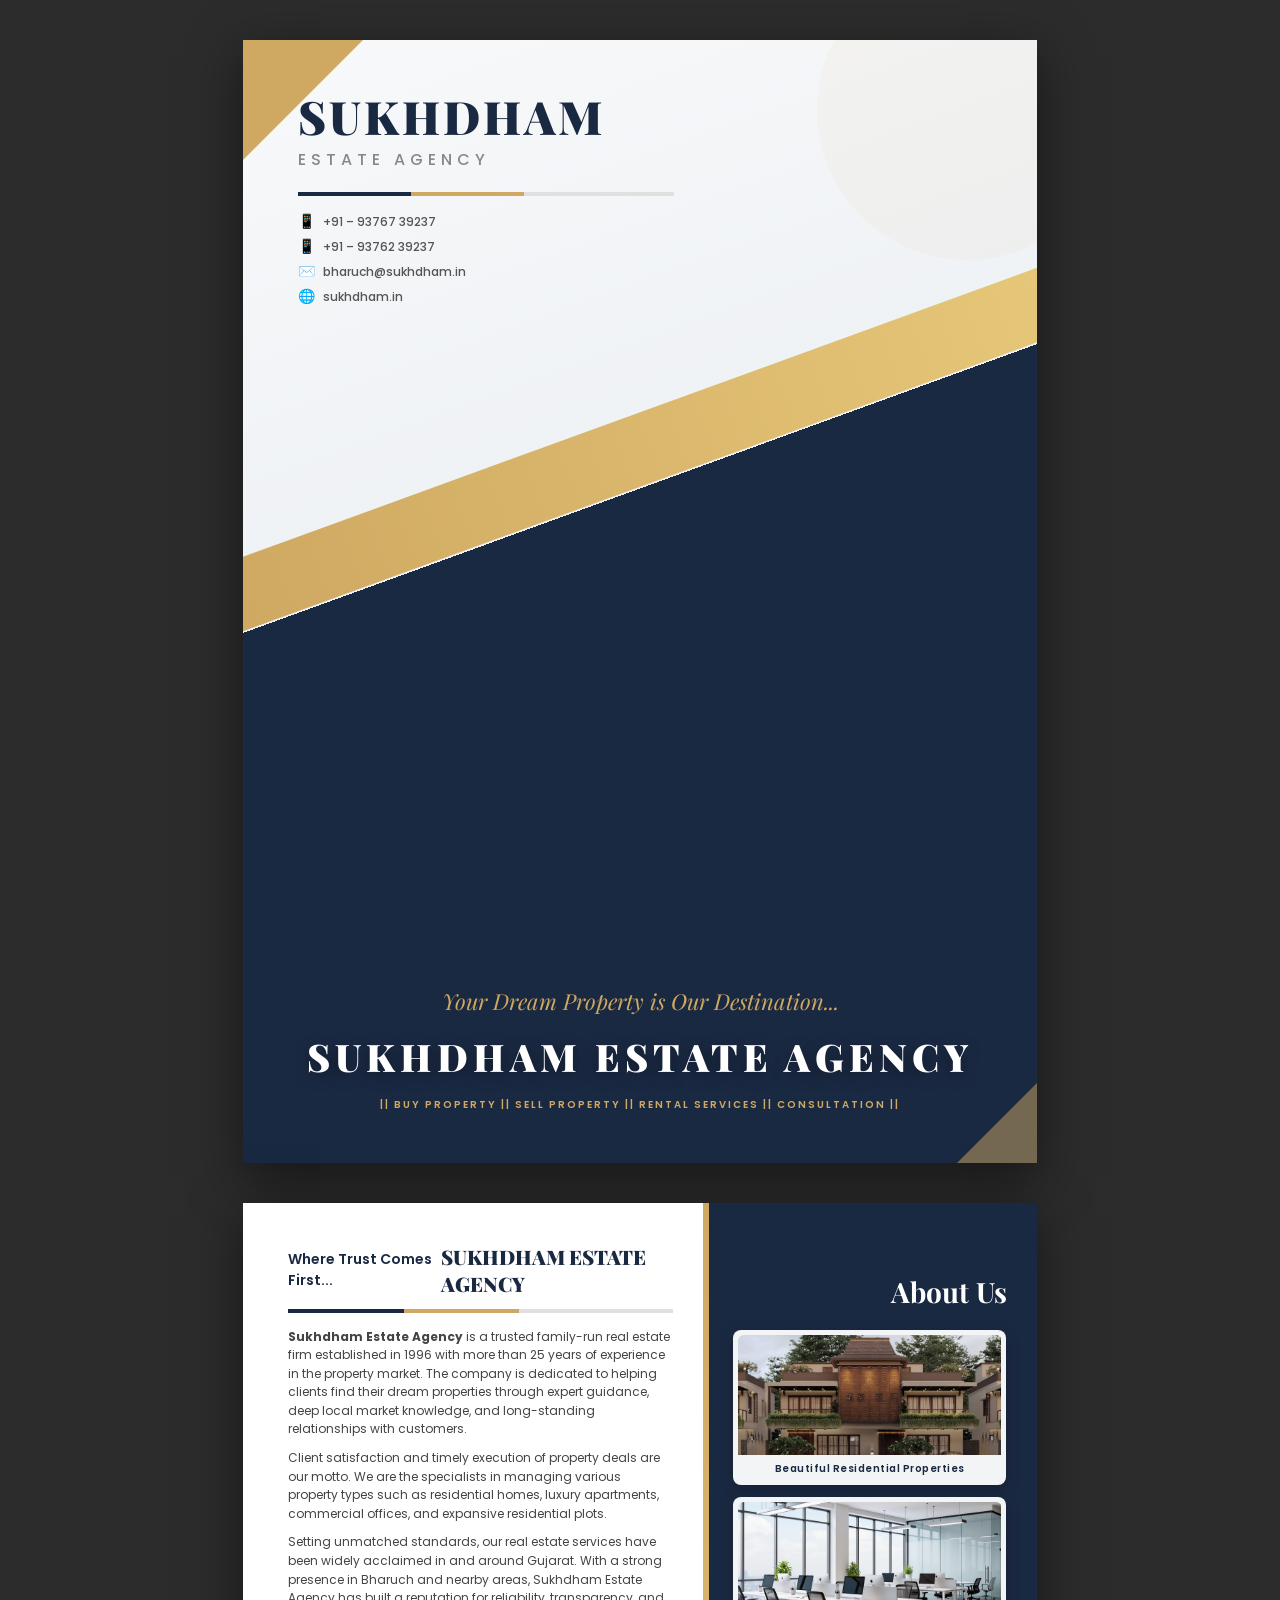
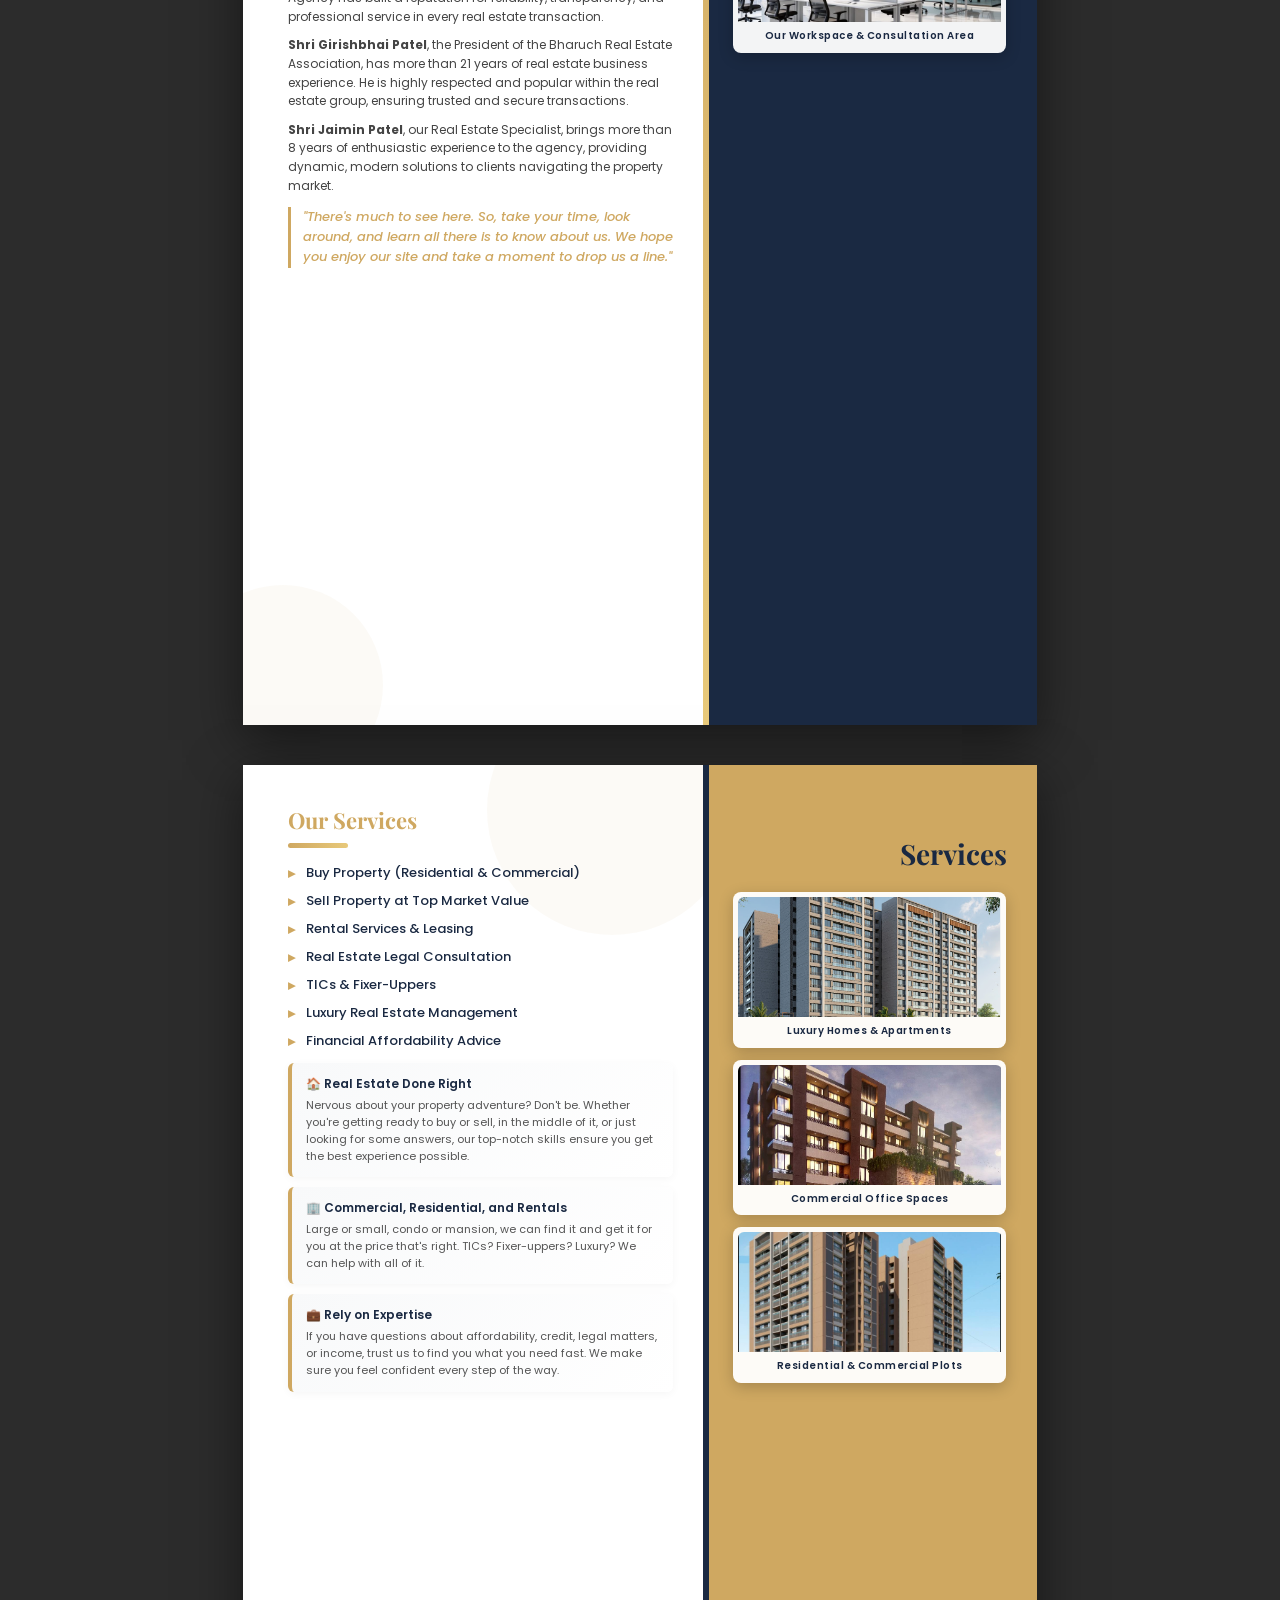
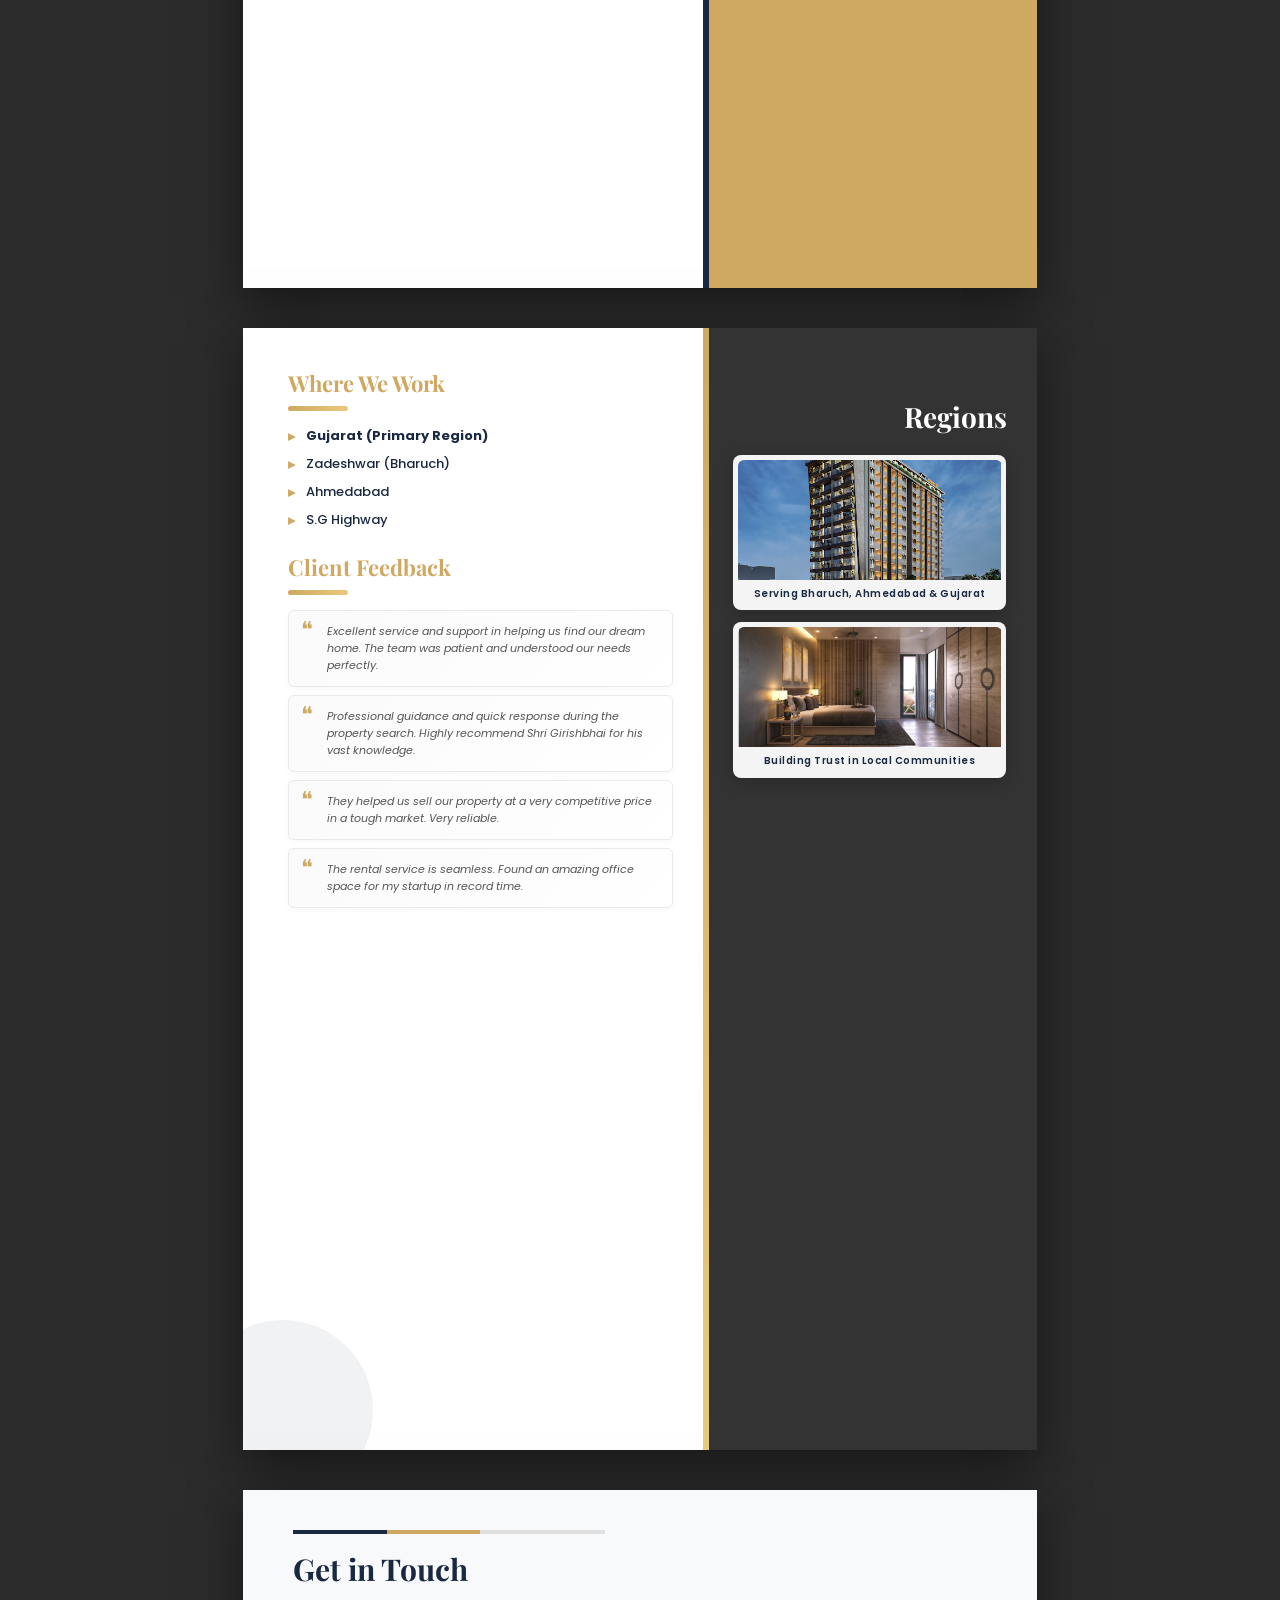
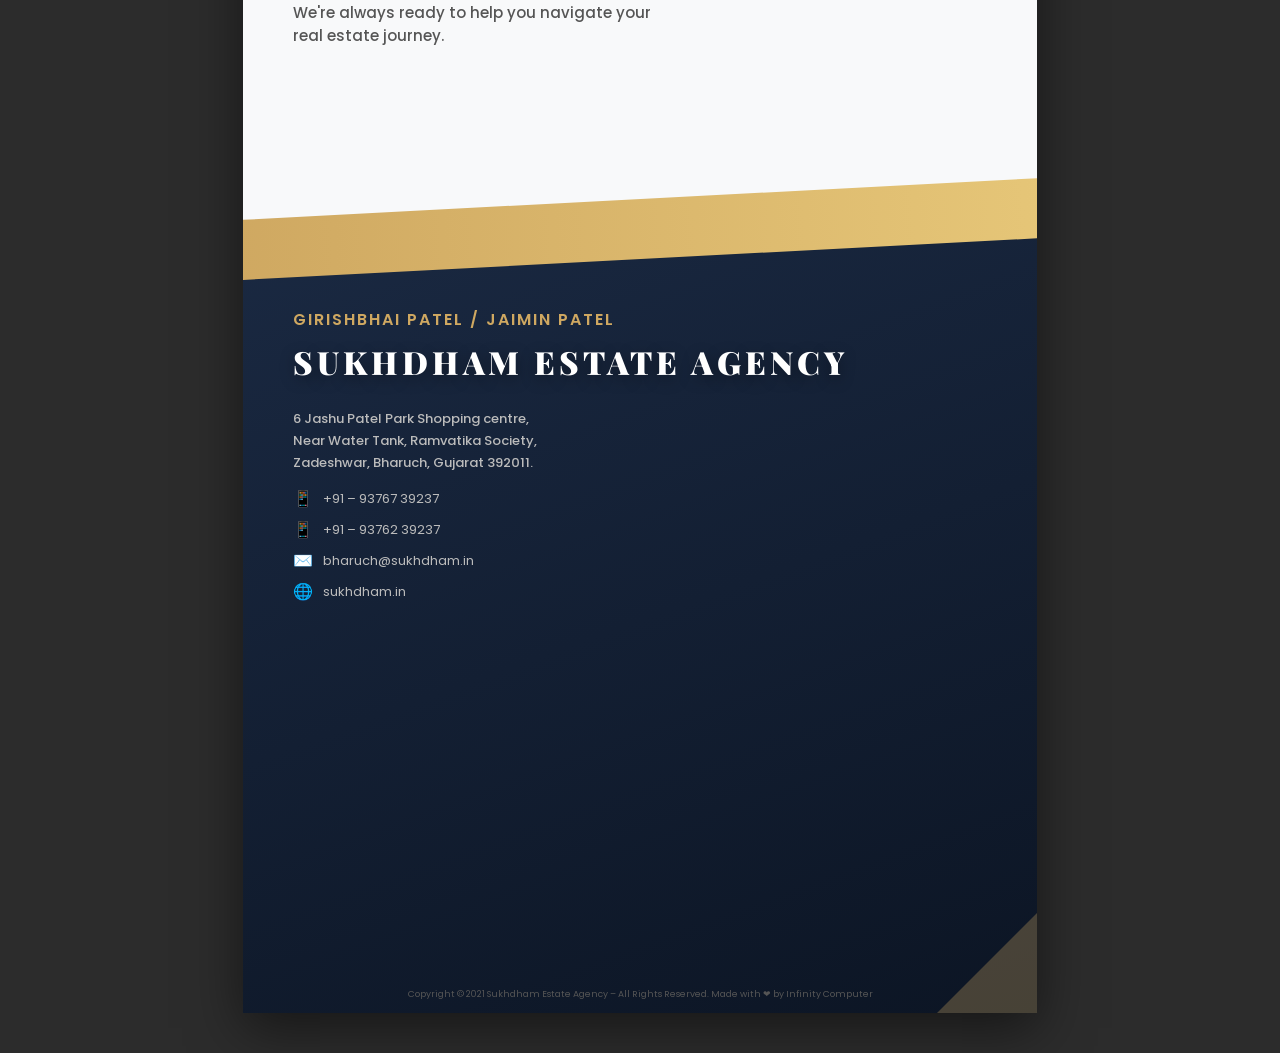
==== company_profile.html @ c0f130ba "first commit" ====
<!DOCTYPE html>
<html lang="en">

<head>
    <meta charset="UTF-8">
    <title>Sukhdham Estate Agency - Company Profile</title>
    <link
        href="https://fonts.googleapis.com/css2?family=Playfair+Display:wght@400;600;700;800;900&family=Poppins:wght@300;400;500;600;700&display=swap"
        rel="stylesheet">
    <style>
        @page {
            size: A4;
            margin: 0;
        }

        * {
            -webkit-print-color-adjust: exact !important;
            print-color-adjust: exact !important;
        }

        body,
        html {
            margin: 0;
            padding: 0;
            background-color: #2c2c2c;
            font-family: 'Poppins', sans-serif;
            color: #333;
        }

        .document-wrapper {
            display: flex;
            flex-direction: column;
            align-items: center;
            padding: 40px 0;
            gap: 40px;
        }

        .page {
            width: 210mm;
            height: 297mm;
            background-color: white;
            position: relative;
            box-sizing: border-box;
            box-shadow: 0 15px 50px rgba(0, 0, 0, 0.5);
            overflow: hidden;
            page-break-after: always;
        }

        @media print {
            body {
                background-color: white;
            }

            .document-wrapper {
                padding: 0;
                gap: 0;
                display: block;
            }

            .page {
                box-shadow: none;
                margin: 0;
                overflow: hidden;
                page-break-after: always;
            }

            img {
                display: block !important;
                visibility: visible !important;
                opacity: 1 !important;
                max-width: 100% !important;
                break-inside: avoid;
            }

            .photo-card {
                break-inside: avoid;
            }

            .photo-card img {
                height: 120px !important;
                object-fit: cover !important;
            }
        }

        h1,
        h2,
        h3,
        h4 {
            font-family: 'Playfair Display', serif;
            margin: 0;
            color: #1a2942;
        }

        p {
            line-height: 1.55;
            font-size: 12px;
            margin: 0 0 10px 0;
            color: #444;
        }

        /* ─────────────────────────────────────────
           DECORATIVE ELEMENTS
           ───────────────────────────────────────── */
        .accent-bar {
            height: 5px;
            width: 60px;
            background: linear-gradient(90deg, #cfa861, #e8c97a);
            margin-bottom: 15px;
            border-radius: 3px;
        }

        .accent-bar-long {
            height: 4px;
            width: 100%;
            background: linear-gradient(90deg, #1a2942 30%, #cfa861 30%, #cfa861 60%, #e0e0e0 60%);
            margin-bottom: 15px;
        }

        /* Floating circles decoration */
        .circle-deco {
            position: absolute;
            border-radius: 50%;
            opacity: 0.06;
            background: #cfa861;
        }

        /* ═══════════════════════════════════════════
           PAGE 1 – COVER
           ═══════════════════════════════════════════ */
        .cover {
            background: linear-gradient(160deg, #f8f9fa 0%, #eef1f5 42%, #1a2942 42%);
        }

        /* Top-left decorative triangle */
        .cover-triangle {
            position: absolute;
            top: 0;
            left: 0;
            width: 0;
            height: 0;
            border-left: 120px solid #cfa861;
            border-bottom: 120px solid transparent;
            z-index: 2;
        }

        .cover-header {
            position: relative;
            z-index: 10;
            padding: 45px 55px 20px;
        }

        .cover-header h1 {
            font-size: 46px;
            text-transform: uppercase;
            letter-spacing: 3px;
            color: #1a2942;
            font-weight: 900;
        }

        .cover-header .sub {
            font-size: 16px;
            font-weight: 500;
            color: #888;
            letter-spacing: 5px;
            text-transform: uppercase;
            margin-bottom: 20px;
        }

        .cover-contact-strip {
            list-style: none;
            padding: 0;
            margin: 0;
            font-size: 12px;
            font-weight: 500;
            color: #555;
        }

        .cover-contact-strip li {
            margin-bottom: 4px;
            display: flex;
            align-items: center;
            gap: 8px;
        }

        /* Bottom Dark Area */
        .cover-dark-area {
            position: absolute;
            bottom: 0;
            left: 0;
            width: 100%;
            height: 58%;
            z-index: 5;
            display: flex;
            flex-direction: column;
            justify-content: flex-end;
            align-items: center;
            padding-bottom: 50px;
            box-sizing: border-box;
        }

        /* Gold diagonal accent */
        .cover-gold-stripe {
            position: absolute;
            top: -110px;
            left: -42px;
            width: 120%;
            height: 70px;
            background: linear-gradient(90deg, #cfa861, #e8c97a);
            transform: rotate(-20deg);
            z-index: 6;
        }

        .cover-tagline {
            font-family: 'Playfair Display', serif;
            font-size: 22px;
            color: #cfa861;
            font-style: italic;
            margin-bottom: 15px;
            text-align: center;
            z-index: 10;
            position: relative;
        }

        .cover-logo {
            font-family: 'Playfair Display', serif;
            font-size: 38px;
            font-weight: 900;
            color: white;
            letter-spacing: 5px;
            text-shadow: 0 4px 15px rgba(0, 0, 0, 0.4);
            z-index: 10;
            position: relative;
            text-align: center;
        }

        .cover-service-bar {
            font-size: 10px;
            color: #cfa861;
            font-weight: 600;
            letter-spacing: 2px;
            text-transform: uppercase;
            z-index: 10;
            position: relative;
            margin-top: 15px;
            text-align: center;
        }

        /* Small bottom-right triangle mirror */
        .cover-triangle-br {
            position: absolute;
            bottom: 0;
            right: 0;
            width: 0;
            height: 0;
            border-right: 80px solid #cfa861;
            border-top: 80px solid transparent;
            z-index: 15;
            opacity: 0.5;
        }


        /* ═══════════════════════════════════════════
           INNER PAGES – Two Column Layout
           ═══════════════════════════════════════════ */
        .two-col {
            display: flex;
            height: 100%;
            position: relative;
            z-index: 5;
        }

        .col-left {
            width: 58%;
            padding: 40px 30px 40px 45px;
            box-sizing: border-box;
            position: relative;
        }

        .col-right {
            width: 42%;
            box-sizing: border-box;
            position: relative;
        }

        /* Right column background */
        .col-right-fill {
            position: absolute;
            top: 0;
            left: 0;
            width: 100%;
            height: 100%;
            z-index: 1;
        }

        /* Gold edge accent */
        .col-gold-edge {
            position: absolute;
            top: 0;
            left: 0;
            width: 6px;
            height: 100%;
            background: linear-gradient(180deg, #cfa861, #e8c97a);
            z-index: 10;
        }

        .col-right-inner {
            position: relative;
            z-index: 5;
            padding: 40px 30px;
            height: 100%;
            box-sizing: border-box;
            display: flex;
            flex-direction: column;
        }

        .col-right-title {
            font-family: 'Playfair Display', serif;
            color: white;
            font-size: 28px;
            text-align: right;
            margin-top: 30px;
            margin-bottom: 20px;
            font-weight: 700;
        }

        /* Photo Cards – glassmorphism style */
        .photo-card {
            background: rgba(255, 255, 255, 0.95);
            border-radius: 8px;
            padding: 5px;
            box-shadow: 0 4px 15px rgba(0, 0, 0, 0.2);
            margin-bottom: 12px;
            text-align: center;
            backdrop-filter: blur(5px);
        }

        .photo-card img {
            width: 100%;
            height: 120px;
            object-fit: cover;
            display: block;
            border-radius: 6px 6px 0 0;
        }

        .photo-card p {
            margin: 6px 0 4px;
            font-size: 10px;
            font-weight: 600;
            color: #1a2942;
            letter-spacing: 0.5px;
        }

        /* Page section header */
        .section-title {
            font-size: 22px;
            color: #cfa861;
            margin-bottom: 8px;
        }

        /* Service list */
        .svc-list {
            list-style: none;
            padding: 0;
            margin: 12px 0;
        }

        .svc-list li {
            font-size: 13px;
            margin-bottom: 8px;
            padding-left: 18px;
            position: relative;
            color: #1a2942;
            font-weight: 500;
        }

        .svc-list li::before {
            content: '▸';
            position: absolute;
            left: 0;
            color: #cfa861;
            font-weight: bold;
            font-size: 14px;
        }

        /* Service description cards */
        .svc-card {
            background: linear-gradient(135deg, #f8f9fa, #fff);
            border-radius: 6px;
            padding: 12px 14px;
            border-left: 4px solid #cfa861;
            margin-bottom: 10px;
            box-shadow: 0 2px 8px rgba(0, 0, 0, 0.04);
        }

        .svc-card h4 {
            color: #1a2942;
            margin-bottom: 4px;
            font-family: 'Poppins', sans-serif;
            font-size: 12px;
            font-weight: 600;
        }

        .svc-card p {
            font-size: 11px;
            margin: 0;
            color: #555;
        }

        /* Testimonial cards */
        .testi-card {
            background: linear-gradient(135deg, #fafafa, #fff);
            border-radius: 6px;
            padding: 12px 14px 12px 38px;
            margin-bottom: 8px;
            position: relative;
            border: 1px solid #eaeaea;
            box-shadow: 0 2px 6px rgba(0, 0, 0, 0.03);
        }

        .testi-card::before {
            content: '❝';
            font-size: 22px;
            color: #cfa861;
            position: absolute;
            top: 8px;
            left: 12px;
            line-height: 1;
        }

        .testi-card p {
            font-style: italic;
            margin: 0;
            font-size: 11px;
            color: #555;
        }

        /* ═══════════════════════════════════════════
           PAGE 5 – BACK COVER / CONTACT
           ═══════════════════════════════════════════ */
        .backcover-top {
            height: 30%;
            padding: 40px 50px;
            box-sizing: border-box;
            position: relative;
        }

        .backcover-bottom {
            height: 70%;
            background: linear-gradient(160deg, #1a2942 0%, #0c1524 100%);
            position: relative;
            box-sizing: border-box;
        }

        /* Diagonal gold accent */
        .backcover-accent {
            position: absolute;
            top: -30px;
            left: -20px;
            width: 115%;
            height: 60px;
            background: linear-gradient(90deg, #cfa861, #e8c97a);
            transform: rotate(-3deg);
            z-index: 1;
        }

        .backcover-content {
            position: relative;
            z-index: 5;
            color: white;
            padding: 80px 50px 40px;
        }

        .backcover-names {
            font-family: 'Poppins', sans-serif;
            font-size: 16px;
            font-weight: 600;
            text-transform: uppercase;
            color: #cfa861;
            letter-spacing: 2px;
            margin-bottom: 8px;
        }

        .backcover-logo {
            font-family: 'Playfair Display', serif;
            font-size: 32px;
            font-weight: 900;
            color: white;
            text-shadow: 0 4px 15px rgba(0, 0, 0, 0.4);
            letter-spacing: 4px;
            margin-bottom: 25px;
        }

        .backcover-content p {
            font-size: 13px;
            color: #bbb;
            margin-bottom: 12px;
            font-weight: 400;
        }

        .backcover-contact-list {
            list-style: none;
            padding: 0;
            margin: 0;
            font-size: 13px;
            color: #bbb;
        }

        .backcover-contact-list li {
            margin-bottom: 6px;
            display: flex;
            align-items: center;
            gap: 10px;
        }

        .backcover-footer {
            position: absolute;
            bottom: 12px;
            left: 0;
            right: 0;
            text-align: center;
            font-size: 9px;
            color: #555;
            z-index: 5;
        }

        /* Bottom-right triangle */
        .backcover-triangle {
            position: absolute;
            bottom: 0;
            right: 0;
            width: 0;
            height: 0;
            border-right: 100px solid rgba(207, 168, 97, 0.3);
            border-top: 100px solid transparent;
            z-index: 2;
        }
    </style>
</head>

<body>

    <div class="document-wrapper">

        <!-- ═══════════ PAGE 1: COVER ═══════════ -->
        <div class="page cover">
            <div class="cover-triangle"></div>
            <div class="cover-triangle-br"></div>

            <!-- Decorative circles -->
            <div class="circle-deco" style="width:300px;height:300px;top:-80px;right:-80px;"></div>
            <div class="circle-deco" style="width:160px;height:160px;bottom:200px;left:30px;background:#1a2942;"></div>

            <div class="cover-header">
                <h1>Sukhdham</h1>
                <div class="sub">Estate Agency</div>
                <div class="accent-bar-long" style="width:55%"></div>
                <ul class="cover-contact-strip">
                    <li><span style="font-size:14px">📱</span> +91 – 93767 39237</li>
                    <li><span style="font-size:14px">📱</span> +91 – 93762 39237</li>
                    <li><span style="font-size:14px">✉️</span> bharuch@sukhdham.in</li>
                    <li><span style="font-size:14px">🌐</span> sukhdham.in</li>
                </ul>
            </div>

            <div class="cover-dark-area">
                <div class="cover-gold-stripe"></div>
                <div class="cover-tagline">Your Dream Property is Our Destination...</div>
                <div class="cover-logo">SUKHDHAM ESTATE AGENCY</div>
                <div class="cover-service-bar">
                    || Buy Property || Sell Property || Rental Services || Consultation ||
                </div>
            </div>
        </div>


        <!-- ═══════════ PAGE 2: ABOUT US ═══════════ -->
        <div class="page">
            <!-- Decorative circles -->
            <div class="circle-deco" style="width:200px;height:200px;bottom:-60px;left:-60px;"></div>

            <div class="two-col">
                <div class="col-left">
                    <div style="display:flex; justify-content:space-between; align-items:center; margin-bottom:12px;">
                        <div style="font-size:14px; font-weight:600; color:#1a2942;">Where Trust Comes First...</div>
                        <div
                            style="font-family:'Playfair Display',serif; font-size:20px; font-weight:900; color:#1a2942;">
                            SUKHDHAM ESTATE AGENCY</div>
                    </div>
                    <div class="accent-bar-long"></div>

                    <p><strong>Sukhdham Estate Agency</strong> is a trusted family-run real estate firm established in
                        1996 with more than 25 years of experience in the property market. The company is dedicated to
                        helping clients find their dream properties through expert guidance, deep local market
                        knowledge, and long-standing relationships with customers.</p>

                    <p>Client satisfaction and timely execution of property deals are our motto. We are the specialists
                        in managing various property types such as residential homes, luxury apartments, commercial
                        offices, and expansive residential plots.</p>

                    <p>Setting unmatched standards, our real estate services have been widely acclaimed in and around
                        Gujarat. With a strong presence in Bharuch and nearby areas, Sukhdham Estate Agency has built a
                        reputation for reliability, transparency, and professional service in every real estate
                        transaction.</p>

                    <p><strong>Shri Girishbhai Patel</strong>, the President of the Bharuch Real Estate Association, has
                        more than 21 years of real estate business experience. He is highly respected and popular within
                        the real estate group, ensuring trusted and secure transactions.</p>

                    <p><strong>Shri Jaimin Patel</strong>, our Real Estate Specialist, brings more than 8 years of
                        enthusiastic experience to the agency, providing dynamic, modern solutions to clients navigating
                        the property market.</p>

                    <p
                        style="font-style:italic; color:#cfa861; font-weight:500; font-size:13px; margin-top:12px; border-left:3px solid #cfa861; padding-left:12px;">
                        "There's much to see here. So, take your time, look around, and learn all there is to know about
                        us. We hope you enjoy our site and take a moment to drop us a line."
                    </p>
                </div>

                <div class="col-right" style="background-color: #1a2942;">
                    <div class="col-gold-edge"></div>

                    <div class="col-right-inner">
                        <div class="col-right-title">About Us</div>

                        <div class="photo-card">
                            <img src="images/i7.png" alt="Property">
                            <p>Beautiful Residential Properties</p>
                        </div>
                        <div class="photo-card">
                            <img src="images/i9.jpg" alt="Office">
                            <p>Our Workspace &amp; Consultation Area</p>
                        </div>
                    </div>
                </div>
            </div>
        </div>


        <!-- ═══════════ PAGE 3: OUR SERVICES ═══════════ -->
        <div class="page">
            <div class="circle-deco" style="width:250px;height:250px;top:-80px;right:300px;"></div>

            <div class="two-col">
                <div class="col-left">
                    <h2 class="section-title">Our Services</h2>
                    <div class="accent-bar"></div>

                    <ul class="svc-list">
                        <li>Buy Property (Residential &amp; Commercial)</li>
                        <li>Sell Property at Top Market Value</li>
                        <li>Rental Services &amp; Leasing</li>
                        <li>Real Estate Legal Consultation</li>
                        <li>TICs &amp; Fixer-Uppers</li>
                        <li>Luxury Real Estate Management</li>
                        <li>Financial Affordability Advice</li>
                    </ul>

                    <div class="svc-card" style="margin-top:8px;">
                        <h4>🏠 Real Estate Done Right</h4>
                        <p>Nervous about your property adventure? Don't be. Whether you're getting ready to buy or sell,
                            in the middle of it, or just looking for some answers, our top-notch skills ensure you get
                            the best experience possible.</p>
                    </div>
                    <div class="svc-card">
                        <h4>🏢 Commercial, Residential, and Rentals</h4>
                        <p>Large or small, condo or mansion, we can find it and get it for you at the price that's
                            right. TICs? Fixer-uppers? Luxury? We can help with all of it.</p>
                    </div>
                    <div class="svc-card">
                        <h4>💼 Rely on Expertise</h4>
                        <p>If you have questions about affordability, credit, legal matters, or income, trust us to find
                            you what you need fast. We make sure you feel confident every step of the way.</p>
                    </div>
                </div>

                <div class="col-right" style="background-color: #cfa861;">
                    <div class="col-gold-edge" style="background:#1a2942;"></div>

                    <div class="col-right-inner">
                        <div class="col-right-title" style="color:#1a2942;">Services</div>

                        <div class="photo-card">
                            <img src="images/i4.png" alt="Luxury Home">
                            <p>Luxury Homes &amp; Apartments</p>
                        </div>
                        <div class="photo-card">
                            <img src="images/i8.png" alt="Commercial Office">
                            <p>Commercial Office Spaces</p>
                        </div>
                        <div class="photo-card">
                            <img src="images/i5.png" alt="Land">
                            <p>Residential &amp; Commercial Plots</p>
                        </div>
                    </div>
                </div>
            </div>
        </div>


        <!-- ═══════════ PAGE 4: REGIONS & FEEDBACK ═══════════ -->
        <div class="page">
            <div class="circle-deco" style="width:180px;height:180px;bottom:-50px;left:-50px;background:#1a2942;"></div>

            <div class="two-col">
                <div class="col-left">
                    <h2 class="section-title">Where We Work</h2>
                    <div class="accent-bar"></div>

                    <ul class="svc-list">
                        <li><strong>Gujarat (Primary Region)</strong></li>
                        <li>Zadeshwar (Bharuch)</li>
                        <li>Ahmedabad</li>
                        <li>S.G Highway</li>
                    </ul>

                    <h2 class="section-title" style="margin-top:22px;">Client Feedback</h2>
                    <div class="accent-bar"></div>

                    <div class="testi-card">
                        <p>Excellent service and support in helping us find our dream home. The team was patient and
                            understood our needs perfectly.</p>
                    </div>
                    <div class="testi-card">
                        <p>Professional guidance and quick response during the property search. Highly recommend Shri
                            Girishbhai for his vast knowledge.</p>
                    </div>
                    <div class="testi-card">
                        <p>They helped us sell our property at a very competitive price in a tough market. Very
                            reliable.</p>
                    </div>
                    <div class="testi-card">
                        <p>The rental service is seamless. Found an amazing office space for my startup in record time.
                        </p>
                    </div>
                </div>

                <div class="col-right" style="background-color: #333;">
                    <div class="col-gold-edge"></div>

                    <div class="col-right-inner">
                        <div class="col-right-title">Regions</div>

                        <div class="photo-card">
                            <img src="images/i3.png" alt="Map">
                            <p>Serving Bharuch, Ahmedabad &amp; Gujarat</p>
                        </div>
                        <div class="photo-card">
                            <img src="images/i2.png" alt="Community">
                            <p>Building Trust in Local Communities</p>
                        </div>
                    </div>
                </div>
            </div>
        </div>


        <!-- ═══════════ PAGE 5: BACK COVER / CONTACT ═══════════ -->
        <div class="page" style="background:#f8f9fa;">
            <div class="backcover-top">
                <div class="accent-bar-long" style="width:45%"></div>
                <h2 style="font-size:30px; color:#1a2942; margin-bottom:12px;">Get in Touch</h2>
                <p style="font-size:15px; max-width:380px; font-weight:500; color:#555;">
                    We're always ready to help you navigate your real estate journey.
                </p>
            </div>

            <div class="backcover-bottom">
                <div class="backcover-accent"></div>
                <div class="backcover-triangle"></div>

                <div class="backcover-content">
                    <div class="backcover-names">Girishbhai Patel / Jaimin Patel</div>
                    <div class="backcover-logo">SUKHDHAM ESTATE AGENCY</div>

                    <p style="font-weight:500; line-height:1.7;">
                        6 Jashu Patel Park Shopping centre,<br>
                        Near Water Tank, Ramvatika Society,<br>
                        Zadeshwar, Bharuch, Gujarat 392011.
                    </p>

                    <ul class="backcover-contact-list">
                        <li><span style="color:#cfa861;font-size:16px;">📱</span> +91 – 93767 39237</li>
                        <li><span style="color:#cfa861;font-size:16px;">📱</span> +91 – 93762 39237</li>
                        <li><span style="color:#cfa861;font-size:16px;">✉️</span> bharuch@sukhdham.in</li>
                        <li><span style="color:#cfa861;font-size:16px;">🌐</span> sukhdham.in</li>
                    </ul>
                </div>

                <div class="backcover-footer">
                    Copyright © 2021 Sukhdham Estate Agency – All Rights Reserved. Made with ❤ by Infinity Computer
                </div>
            </div>
        </div>

    </div>

</body>

</html>
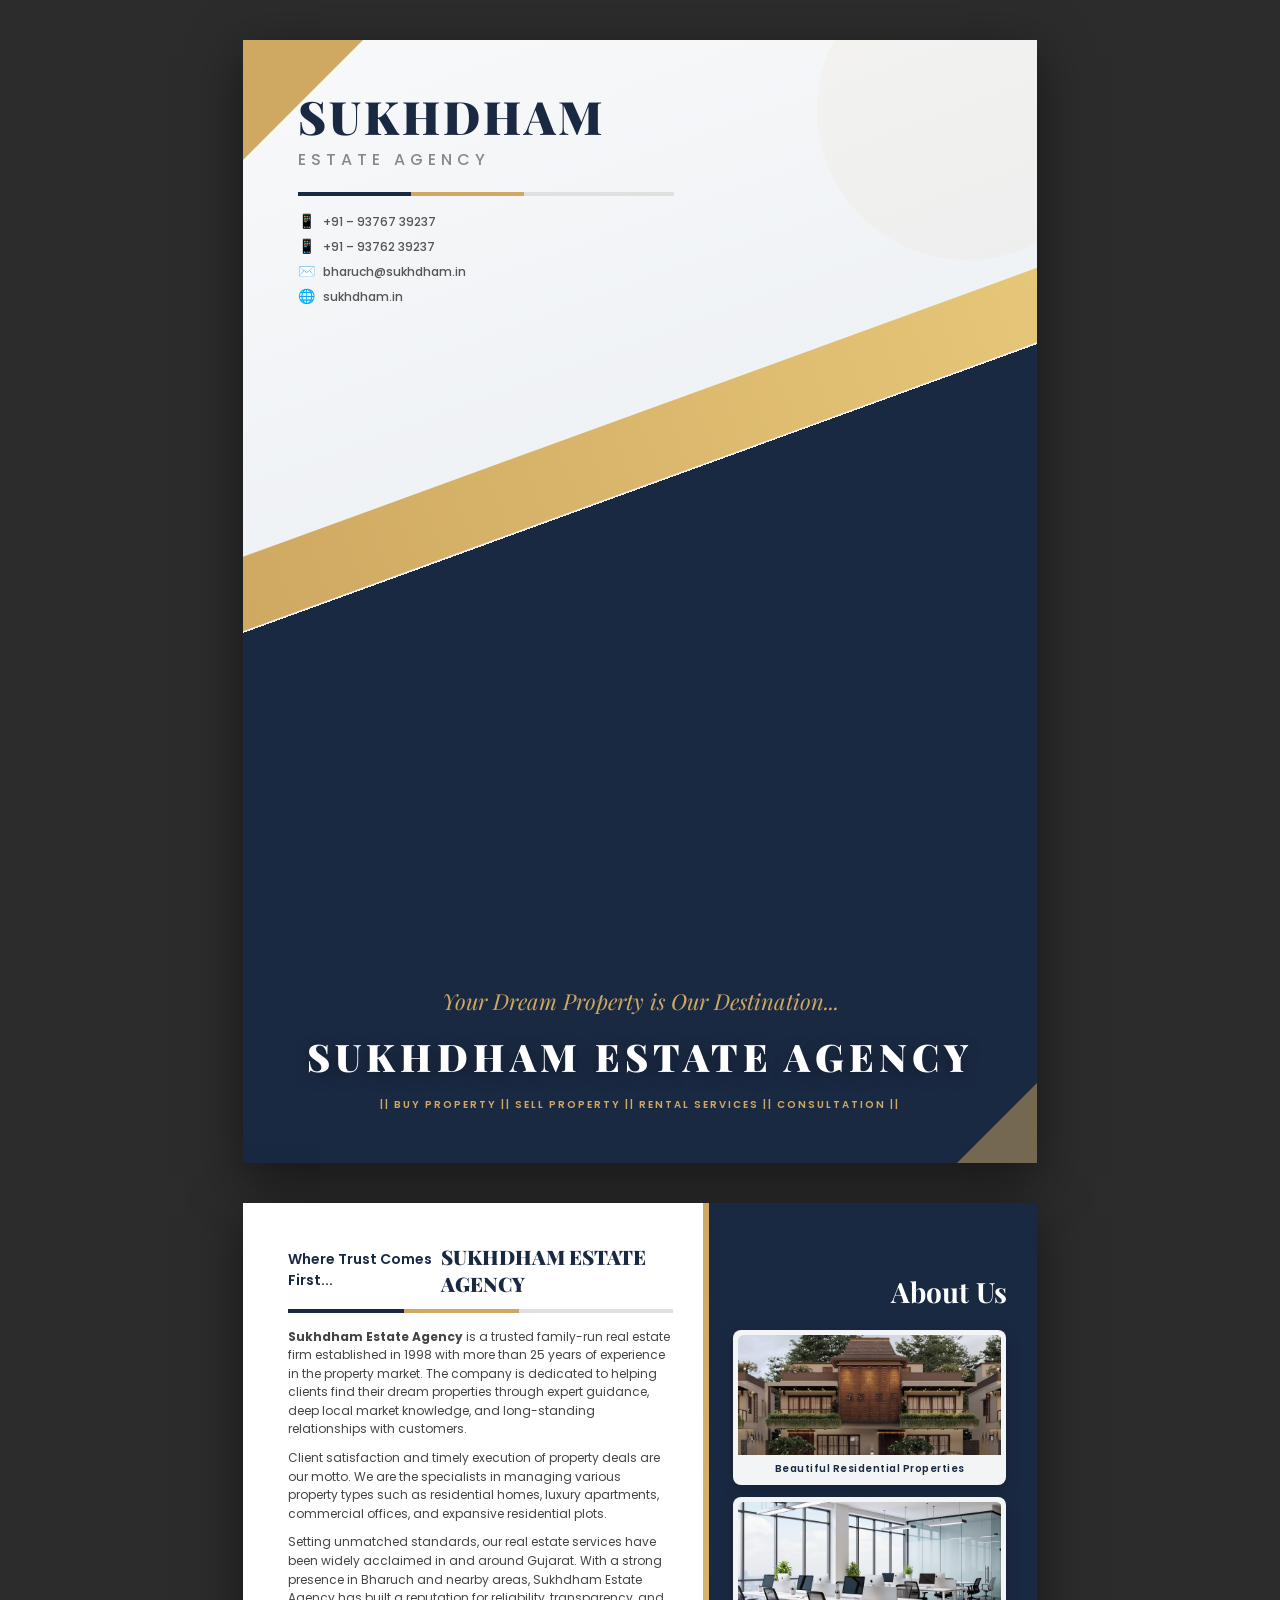
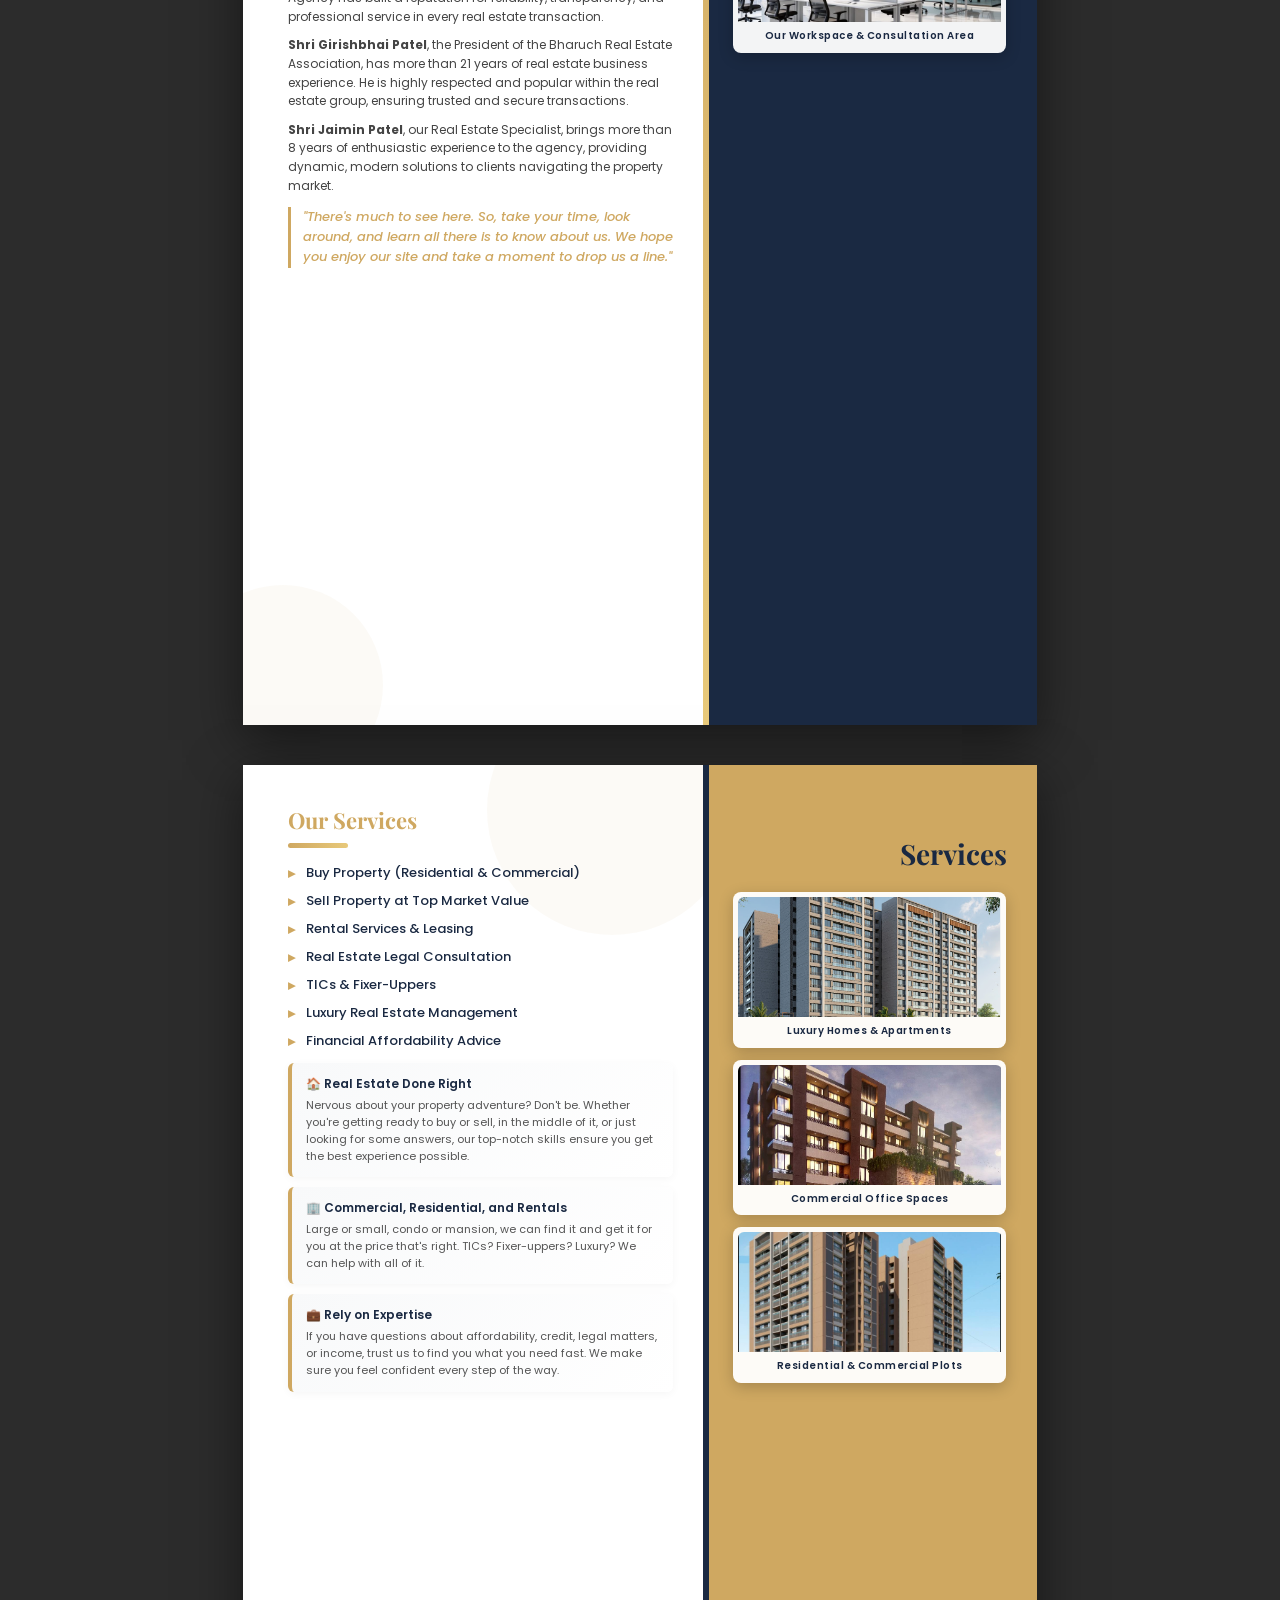
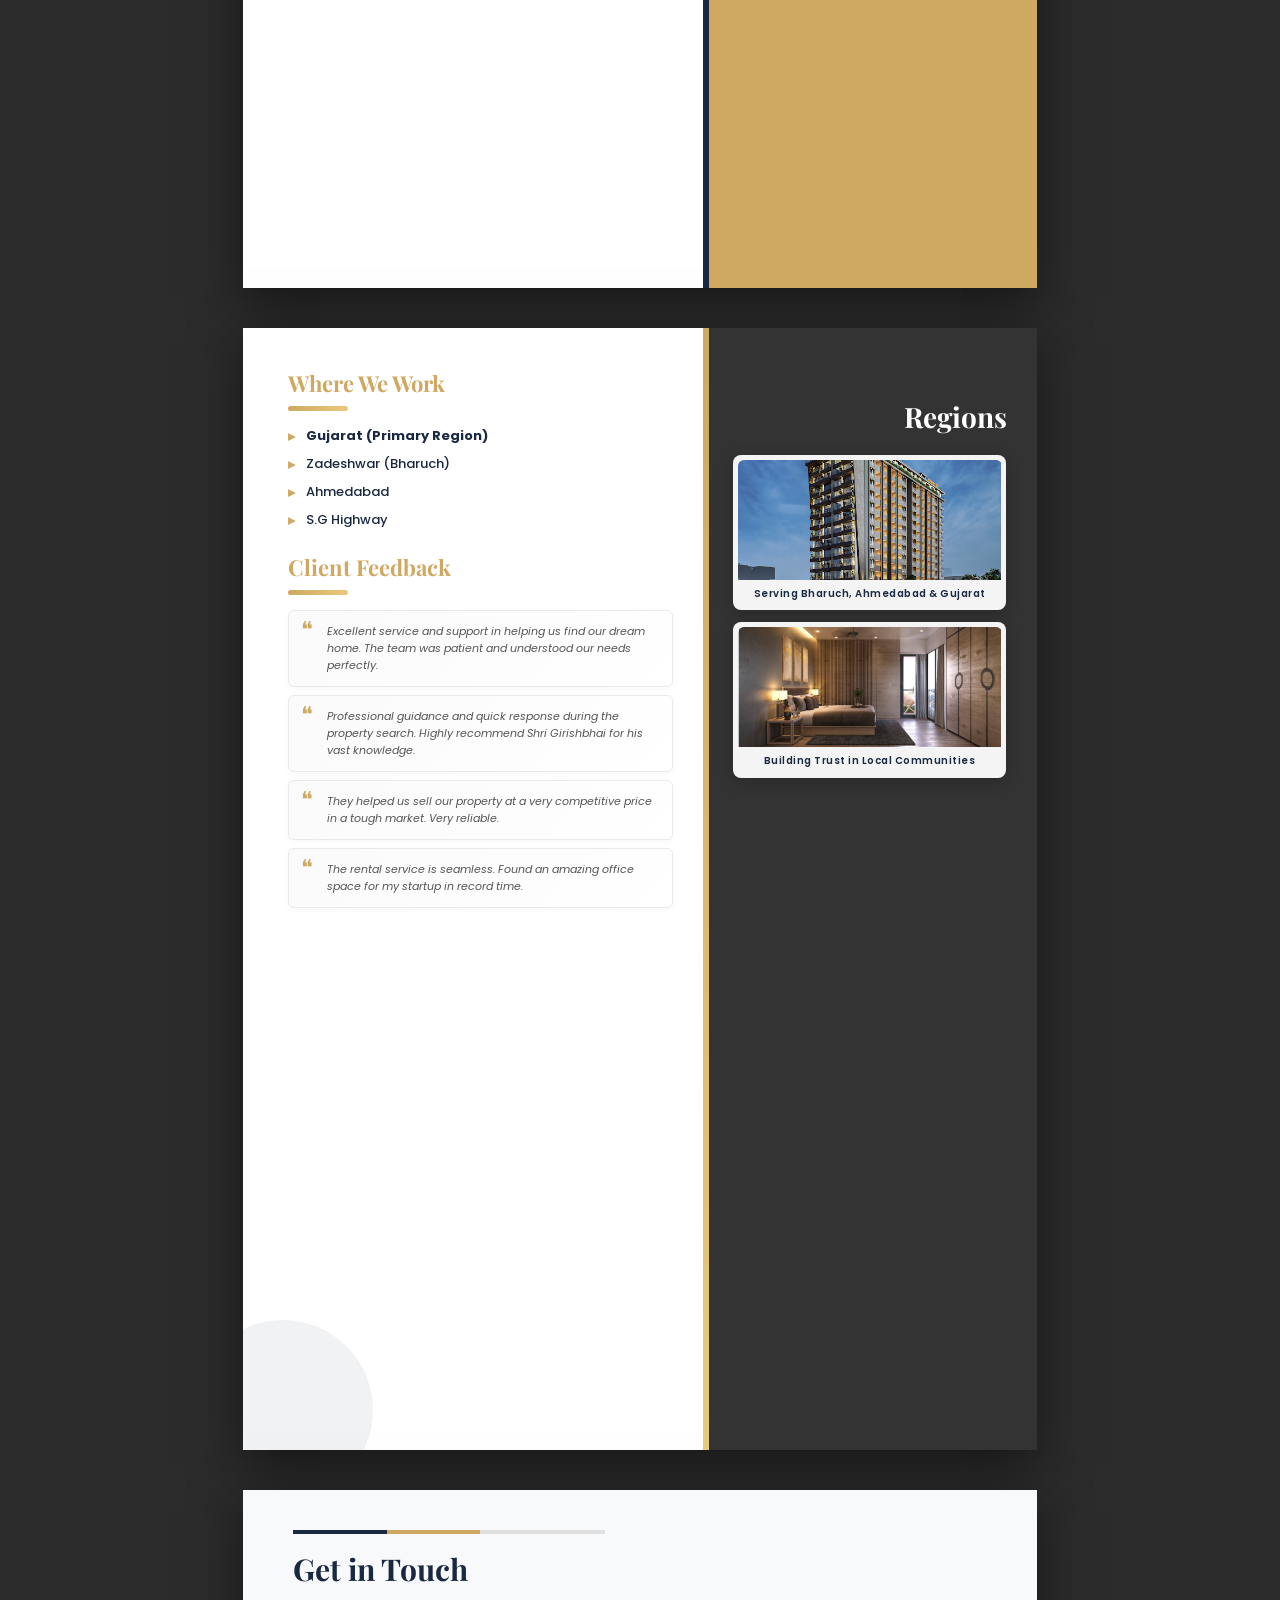
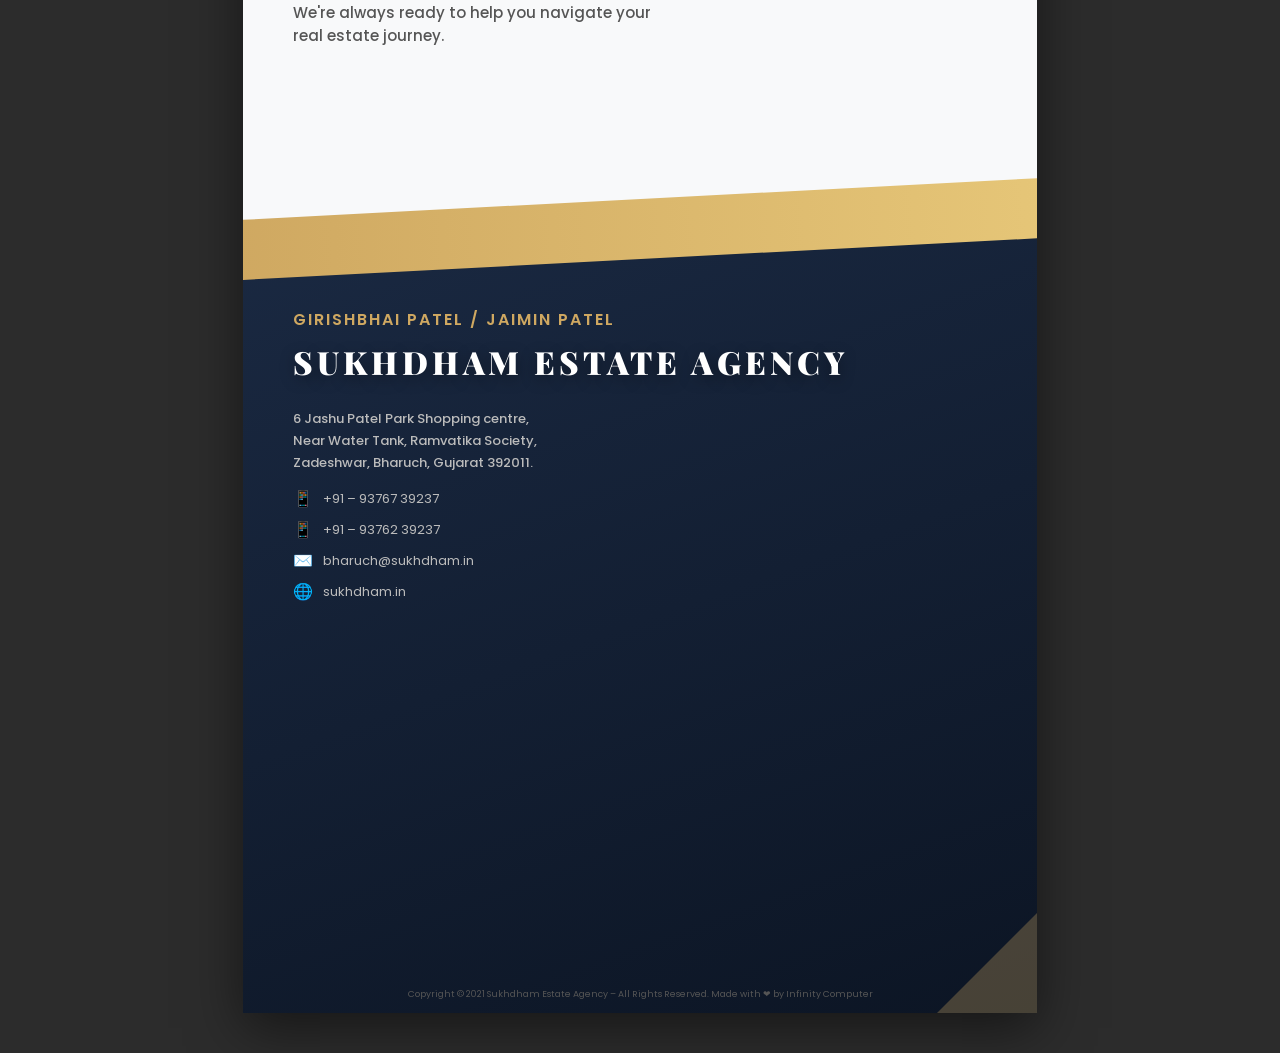
==== commit d9165c5c: "Year and Color In Footer Changed" ====
--- a/company_profile.html
+++ b/company_profile.html
@@ -589,7 +589,7 @@
                     <div class="accent-bar-long"></div>
 
                     <p><strong>Sukhdham Estate Agency</strong> is a trusted family-run real estate firm established in
-                        1996 with more than 25 years of experience in the property market. The company is dedicated to
+                        1998 with more than 25 years of experience in the property market. The company is dedicated to
                         helping clients find their dream properties through expert guidance, deep local market
                         knowledge, and long-standing relationships with customers.</p>
 
